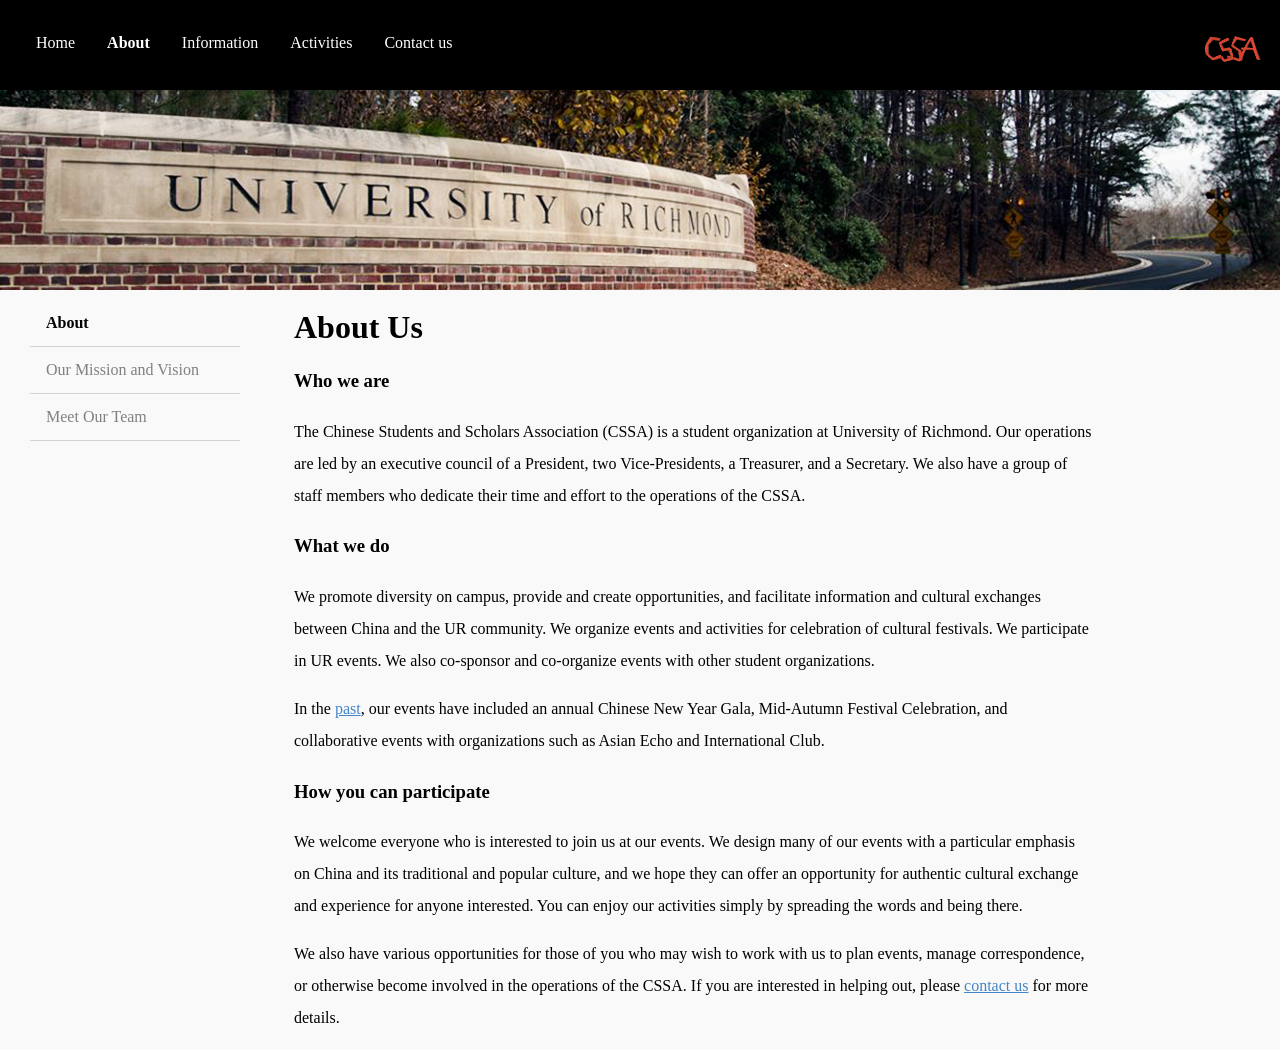
==== about.html @ c73fa387 "Add files via upload" ====
<!DOCTYPE html>
<html lang="en">
<head>
    <meta charset="UTF-8" name="viewport" content="width=device-width, initial-scale=1.0">
    <title>About - URCSSA</title>
    <link href="main.css" rel="stylesheet" type="text/css" />
</head>


<body>
    <!--<nav id = "navbar"></nav>-->
    <div id  = "navbar">
        <nav>

            <ul>
                <li class = "dropdown"><a href = index.html>Home</a></li>
                <li class = "dropdown">
                    <a href = about.html class = "drop_button active">About</a>
                    <div class = "drop_content">
                        <a href = mission.html>Our Mission and Vision</a>
                        <a href = team.html>Meet Our Team</a>
                    </div>


                </li>

                <li class = "dropdown" >
                    <a href = information.html class = "drop_button">Information</a>
                    <div class = "drop_content">
                        <a href = resources.html>Resources</a>
                        <a href = faq.html>FAQs</a>
                    </div>

                    <!--<ul>-->
                    <!--<li><a href = resources.html>Resources</a></li>-->
                    <!--<li><a href = links.html>Useful Links</a></li>-->
                    <!--</ul>-->
                </li>

                <li class = "dropdown">
                    <a href = activities.html class = "drop_button">Activities</a>
                    <div class = "drop_content">
                        <a href= past.html> Past Activities</a>
                    </div>
                    <!--<ul>-->
                    <!--<li><a href= past.html> Past Activities</a></li>-->
                    <!--</ul>-->
                </li>

                <li><a href = contact.html>Contact us</a></li>

                <li class = "navBarLogo">
                    <a href = index.html><img id="logo1" src="DevResources/cssaLOGO.png" alt="logo1" height="30"/></a>
                </li>

            </ul>

        </nav>
    </div>

    <div id = "rowBanner">
        <div class = "rowBannerImg">
            <img src = "DevResources/aboutBanner.jpg" />
        </div>
    </div>


    <div id = "sideBarContainer">
        <ul>
            <li><a href = about.html class = "sideBar active">About</a></li>
            <li><a href = mission.html>Our Mission and Vision</a></li>
            <li><a href = team.html>Meet Our Team</a></li>
        </ul>

    </div>

    <div id="primaryContent">
        <h1>About Us</h1>

        <h3>Who we are</h3>
        <p>
            The Chinese Students and Scholars Association (CSSA) is a student organization at University of Richmond.
            Our operations are led by an executive council of a President, two Vice-Presidents, a Treasurer, and a Secretary.
            We also have a group of staff members who dedicate their time and effort to the operations of the CSSA.
        </p>

        <h3>What we do</h3>
        <p>
            We promote diversity on campus, provide and create opportunities, and facilitate information and cultural
            exchanges between China and the UR community. We organize events and activities for celebration of cultural festivals.
            We participate in UR events. We also co-sponsor and co-organize events with other student organizations.
        </p>
        <p>
            In the <a href = "past.html">past</a>, our events have included an annual Chinese New Year Gala, Mid-Autumn Festival Celebration,
            and collaborative events with organizations such as Asian Echo and International Club.
        </p>

        <h3>How you can participate</h3>
        <p>
            We welcome everyone who is interested to join us at our events. We design many of our events with a particular emphasis
            on China and its traditional and popular culture, and we hope they can offer an opportunity for authentic
            cultural exchange and experience for anyone interested. You can enjoy our activities simply by spreading
            the words and being there.
        </p>
        <p>
            We also have various opportunities for those of you who may wish to work with us to plan events, manage correspondence,
            or otherwise become involved in the operations of the CSSA. If you are interested in helping out, please
            <a href = "contact.html">contact us</a> for more details.
        </p>
    </div>

    <!--<script src = "navBar.js"></script>-->
</head>
<body>
---- main.css ----
head{
    font-family: sans-serif
}
body{
    background-color: #f9f9f9;
    font-family: "Avenir","Futura LT Light","Georgia","Garamond","Verdana";
    src: url('DevResources/Futura LT Light.ttf');

    margin-top: 0px;
    margin-right: 0px;
    margin-bottom: 0px;
    margin-left: 0px
}

h1 {
    color: black;
    font-family: "Verdana";

}

h2 {
    color: black;
    font-family: "Verdana";

}

h3 {
    color: black;
    font-family: "Verdana";
}

a{
    color: #4386C9;
}

img{
    position: relative;
}


nav {
    background-color: none;
    display: block;
    font-family: "Avenir";
    margin: .5em;
    margin: 0px; /*keep both margin statements and .5em before 0px.*/
    position: absolute;
    top: 20px;
    left: 20px;
    width: 100%;
    height: auto;

}

nav ul {
    list-style-type: none;
    margin: 0;
    overflow: hidden;
    padding: 0;

}


nav li {

    background: none;
    float: left;
}

nav li a, .drop_button {
    color: white;
    display: block;
    padding: 14px 16px;
    text-align: center;
    text-decoration: none;
}

nav li a:hover, .dropdown:hover {
    background-color: black;
    /*opacity: .4;*/

}

nav li.dropdown {
    display: inline-block;
}

nav li.navBarLogo {
    /*float: right;*/
    position: absolute;
    right: 20px;
    top: 0px;
    background-color: transparent;
}

nav li.navBarLogo:hover{
    background-color: transparent;
}


nav .drop_content {
    background-color: black;
    /*opacity: .6;*/
    box-shadow: 0px 8px 16px 0px rgba(0,0,0,0.2);
    display: none;
    min-width: 160px;
    position: absolute;
}

nav .drop_content a {
    color: white;
    display: block;
    padding: 12px 16px;
    text-align: left;
    text-decoration: none;
}

nav .drop_content a:hover {
    background-color: black;
    opacity: .4;
}

nav .dropdown:hover .drop_content {
    display: block;
}



nav .drop_button.active {
    background-color: transparent;
    font-weight: bolder;
}

/*#bylaw {
    font-family: "Georgia";
    left: 40px;
    min-width: 400px;
    width: 90%;

}*/

.footer{
    height:180px;
    width:auto;
    background-color: lightgray;
    margin:auto;
    border-left: 50px solid lightgray;
    border-right: 50px solid lightgray;
    border-top: 10px solid lightgray;
    position: relative;
}

.footerContent {
    color: black;
    font-family: "Garamond";
    line-height:180%;
    /*border:4px solid lightgray;
    height:80px;*/
    float:left;
    width: 33%;
    font-size: 18px;

}

.footerTitle{
    font-size: 20px;
    font-weight: bold;

}

#homeRowWrapper {
    max-width: 100%;
    margin: 0px auto;
    padding: 0px;

}

.majorBannerImg img{
    /*height: 620px;*/
    height: auto;
    max-height: 620px;
    width: 100%;
    min-height: 250px;
    clip: rect(0px,60px,200px,0px);
    display: block;
}

.pageImg img{
    height: auto;
    width: auto;
    display: none;
}

#primaryContent {
    display: inline-block;
    font-family: "Verdana";
    /*float: left;
    top: -120px;
    left: 250px;*/
    position: relative;
    margin-left: 80px;
    margin-top: 200px;
    max-width: 800px;
    line-height:200%;
    /*min-width: 50%;*/

}

#rowBanner {
    background-color: black;
    color: black;
    display: block;
    height: 90px;
    position: relative;
    width: 100%;
    z-index: -1;
}

.rowBannerImg img {
    height: auto;
    max-height: 200px;
    width: 100%;
    min-height: 100px;
    /*clip: rect(0px,60px,200px,0px);*/
    display: block;
    position: relative;
    top: 90px;
}


#sideBarContainer {
    /*color: silver;*/
    display: inline-block;
    vertical-align: top;
    top: 210px;
    left: 30px;
    height: 100%;
    width: 210px;
    position: relative;

}
#sideBarContainer ul {
    background: none;
    display: block;
    list-style-type: none;
    margin: 0;
    overflow: hidden;
    padding: 0;
}


#sideBarContainer li{
    background: none;
    border-bottom: 1px solid lightgrey;
    display: block;
}

#sideBarContainer li a {
    color: grey;
    display: block;
    padding: 14px 16px;
    text-decoration: none;
}

#sideBarContainer .sideBar.active{
    background-color: none;
    color: black;
    font-weight: bold;
    font-style: bold;
    text-decoration: none;
}

#teamInformation h3{
    border-bottom: 2px solid black;
    max-width: 400px;
}

#teamInformation .blockAndCenter {
    display: inline-block;
    width: 10.9em;
    height: 75px;
    margin: 10px;
}

.wechatQRcode {
    position: absolute;
    left: 50px;
    top: 20px;
    background-color: transparent;
}


footer{
    clear: both;
}
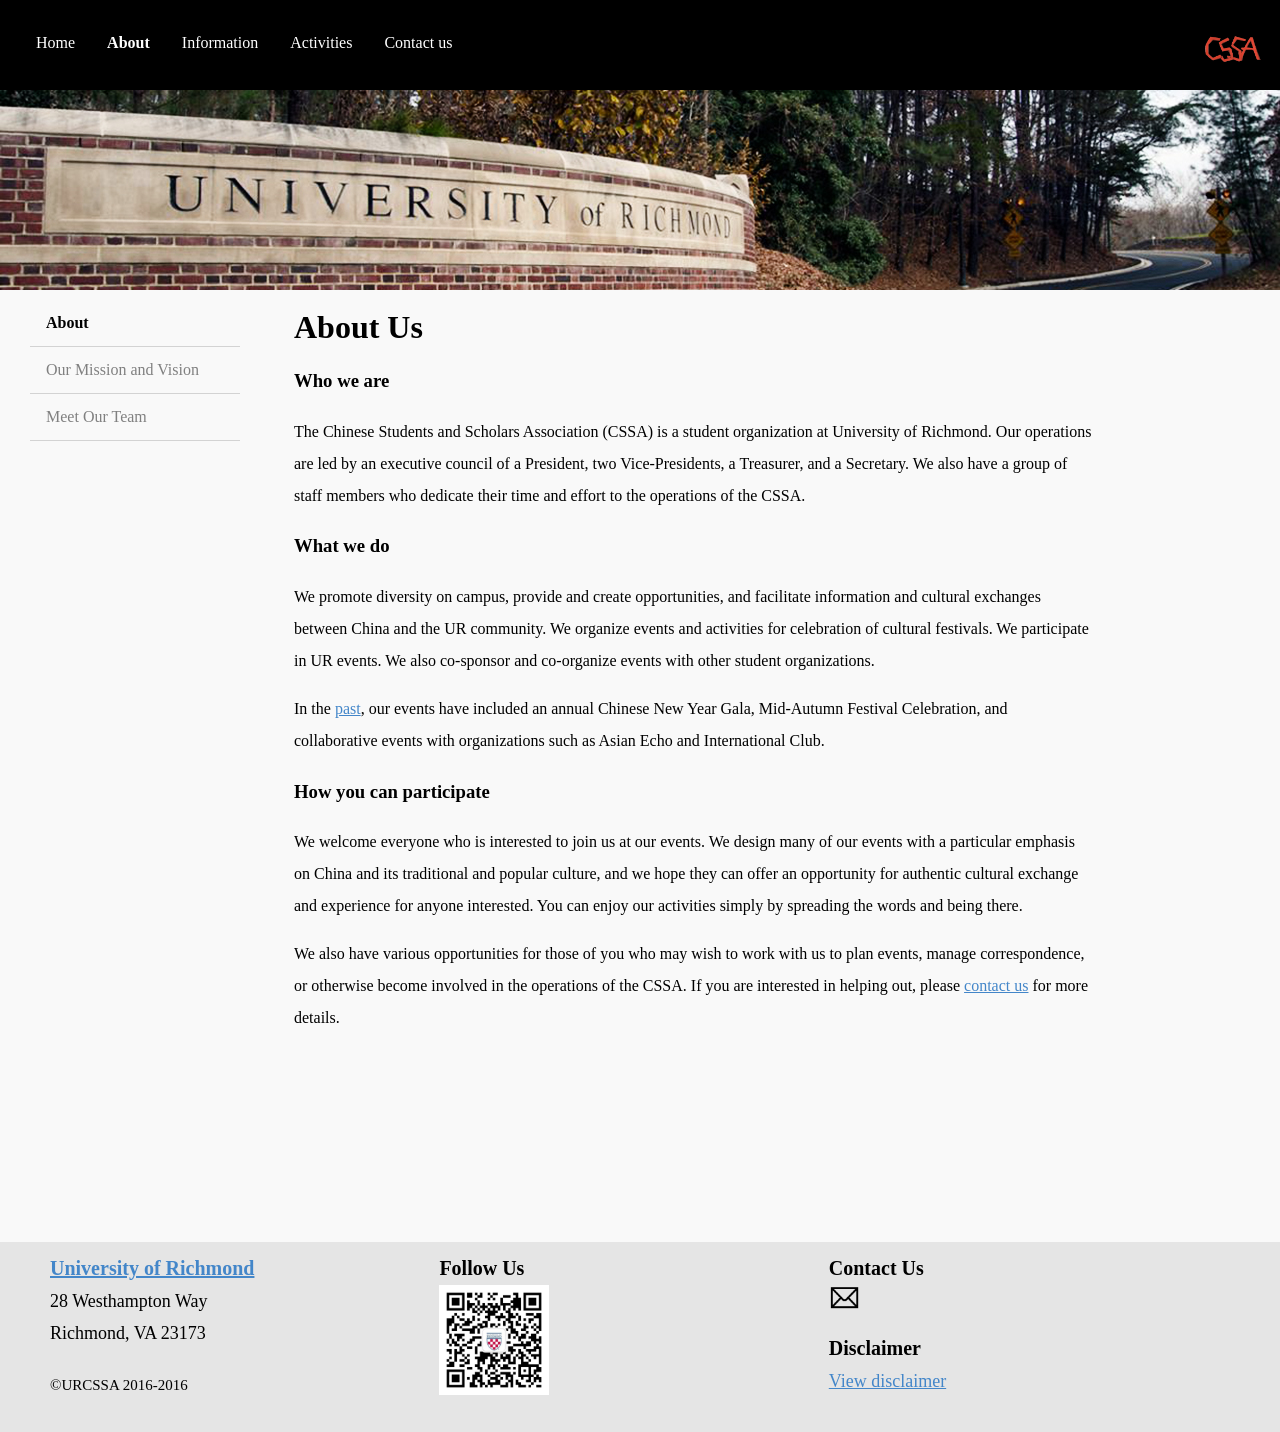
==== commit c11bb5b7: "footer edits and apply footer to all correct footer email" ====
--- a/about.html
+++ b/about.html
@@ -109,6 +109,64 @@
         </p>
     </div>
 
+    <div class="footer">
+        <div class="footerContent">
+            <div class="footerTitle">
+                <a href = "http://www.richmond.edu">
+                    University of Richmond
+                </a>
+            </div>
+            <div class="footerText">
+                28 Westhampton Way
+                <br>Richmond, VA 23173
+
+            </div>
+            <p class="footerText">
+                <small>
+                ©URCSSA 2016-2016
+
+                </small>
+            </p>
+        </div>
+
+        <div class="footerContent">
+            <div class="footerTitle">
+                Follow Us
+            </div>
+
+            <div class = "footerContent">
+
+                <img id="qrcode" src="DevResources/qrCode.jpg" alt="qrcode" height="110"/>
+
+            </div>
+
+        </div>
+
+        <div class="footerContent">
+            <div class="footerTitle">
+                    Contact Us
+            </div>
+            <div class = "footerContent">
+                <div class="iconWrapper">
+                    <a href="mailto:cssa@richmond.edu"> <img class="emailIcon" src="DevResources/emailIcon.png" alt="email" height="25"/> </a>
+
+                </div>
+
+            </div>
+        </div>
+
+        <div class = "footerContent">
+            <div class = "footerTitle">
+                Disclaimer
+            </div>
+
+            <div class="footerContent">
+                <a href = "disclaimer.html">View disclaimer</a>
+            </div>
+        </div>
+
+
+    </div>
     <!--<script src = "navBar.js"></script>-->
 </head>
 <body>
--- a/main.css
+++ b/main.css
@@ -142,11 +142,11 @@
 .footer{
     height:180px;
     width:auto;
-    background-color: lightgray;
+    background-color: #e5e5e5;
     margin:auto;
-    border-left: 50px solid lightgray;
-    border-right: 50px solid lightgray;
-    border-top: 10px solid lightgray;
+    border-left: 50px solid #e5e5e5;
+    border-right: 50px solid #e5e5e5;
+    border-top: 10px solid #e5e5e5;
     position: relative;
 }
 
@@ -157,8 +157,10 @@
     /*border:4px solid lightgray;
     height:80px;*/
     float:left;
+    display: inline-block;
     width: 33%;
     font-size: 18px;
+    padding-bottom: 6px;
 
 }
 
@@ -203,6 +205,7 @@
     max-width: 800px;
     line-height:200%;
     /*min-width: 50%;*/
+    padding-bottom: 15%;
 
 }
 
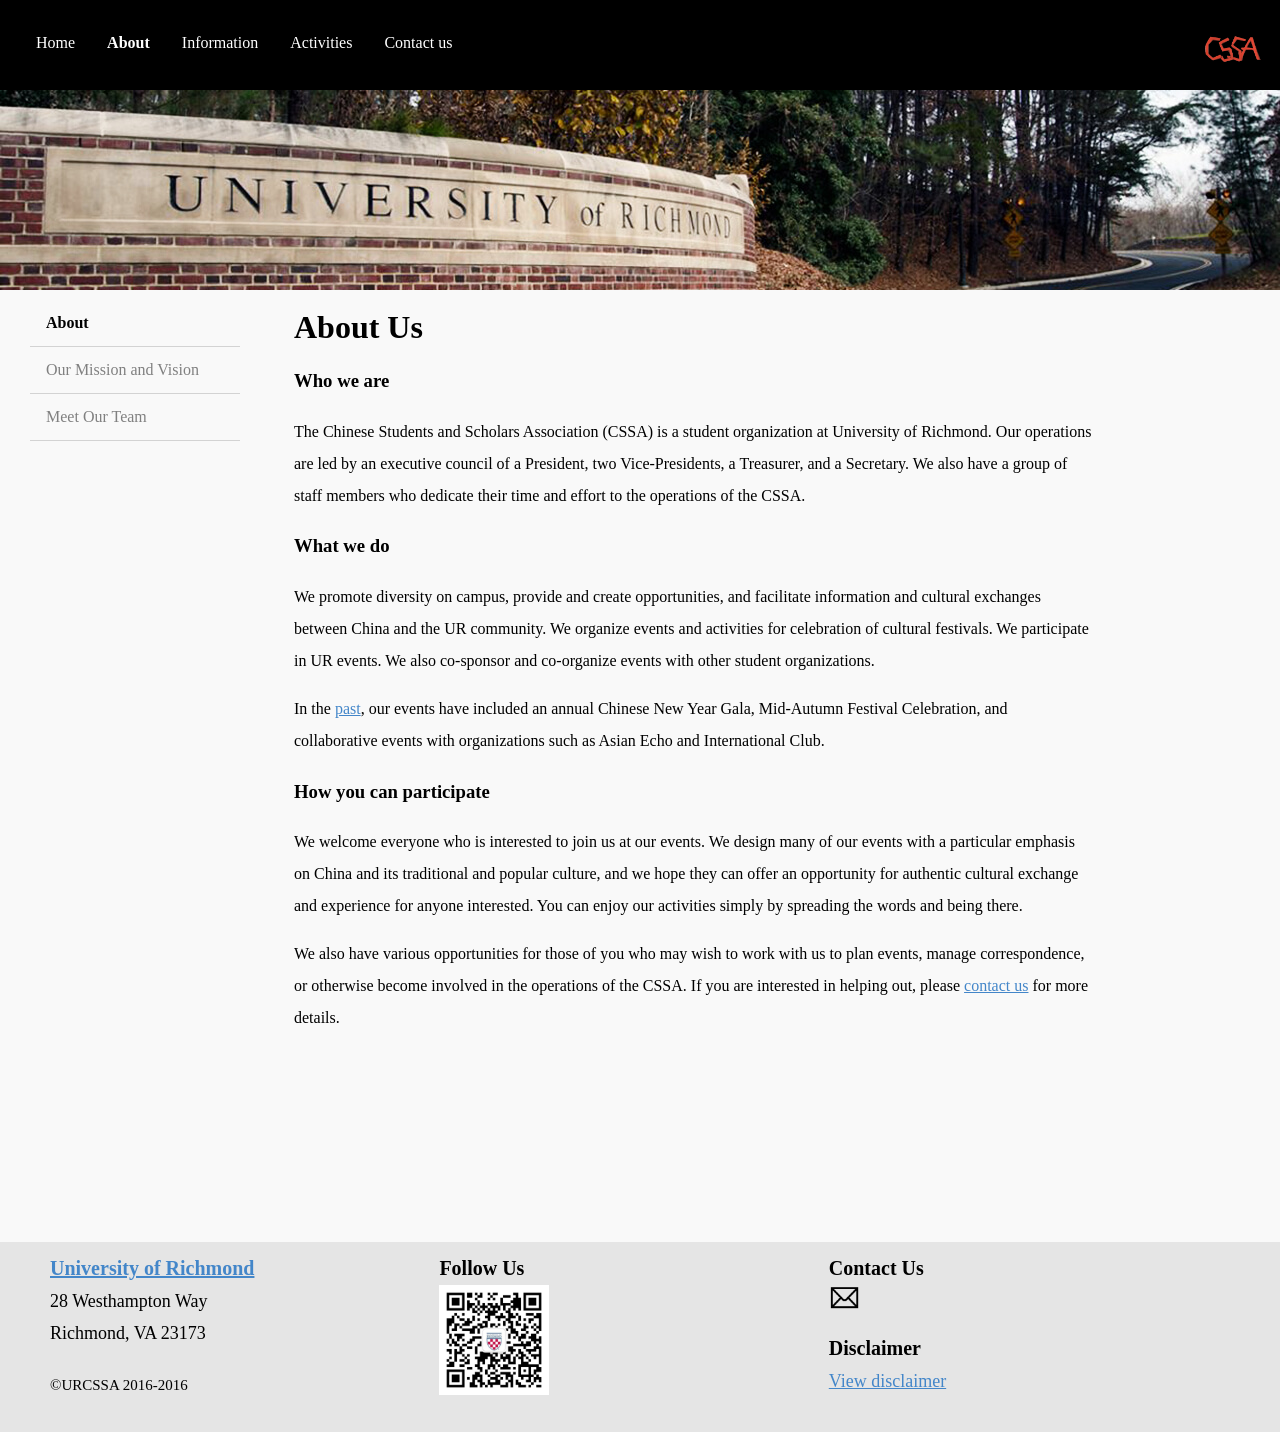
==== commit d54167eb: "moved production code into devbranch" ====
--- a/about.html
+++ b/about.html
@@ -1,7 +1,7 @@
 <!DOCTYPE html>
 <html lang="en">
 <head>
-    <meta charset="UTF-8" name="viewport" content="width=device-width, initial-scale=1.0">
+    <meta charset="UTF-8" name="viewport" content="width=device-width, initial-scale=1.0" content = "no-cache">
     <title>About - URCSSA</title>
     <link href="main.css" rel="stylesheet" type="text/css" />
 </head>
--- a/main.css
+++ b/main.css
@@ -4,12 +4,17 @@
 body{
     background-color: #f9f9f9;
     font-family: "Avenir","Futura LT Light","Georgia","Garamond","Verdana";
-    src: url('DevResources/Futura LT Light.ttf');
+    /*src: url('DevResources/Futura LT Light.ttf');*/
 
     margin-top: 0px;
     margin-right: 0px;
     margin-bottom: 0px;
     margin-left: 0px
+}
+
+@font-face {
+    src: url('DevResources/Futura LT Light.ttf');
+
 }
 
 h1 {
@@ -285,6 +290,10 @@
     margin: 10px;
 }
 
+#missionContent {
+    color: black;
+}
+
 .wechatQRcode {
     position: absolute;
     left: 50px;
